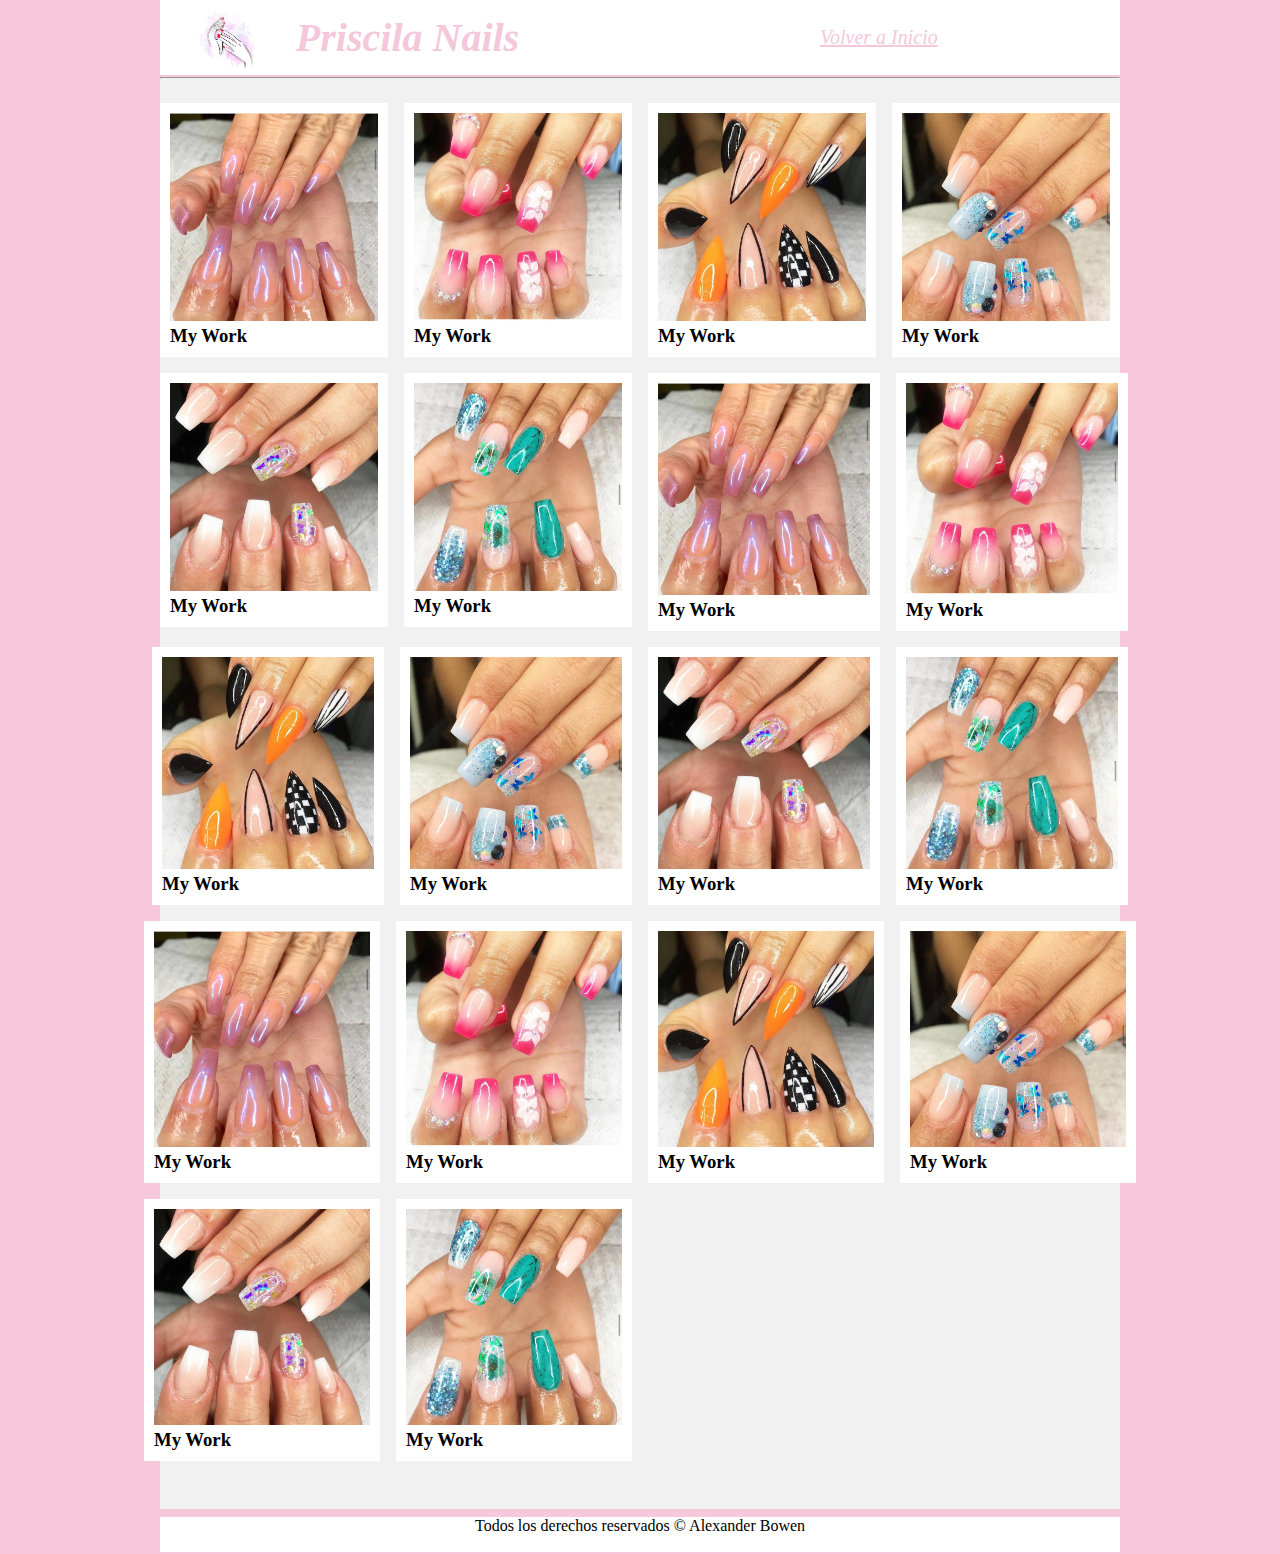
==== galeria.html @ bf9baa13 "actualizacion" ====
<!DOCTYPE html>
<html lang="en" dir="ltr">

<head>
  <meta charset="utf-8">
  <title>PriscilaNails</title>
  <link rel="stylesheet" href="css/base.css">
  <link rel="stylesheet" href="css/pruebas.css">

</head>

<body>
  <header class="cabecera" id="cabecera">

    <nav>
      <img src="media/img/nails.jpg" alt="">
      <h1>Priscila Nails</h1>
      <div class="men">
        <ul class="menu" id="menu">
          <li>
            <a href="index.html">Volver a Inicio</a>
          </li>
        </ul>
      </div>
    </nav>
  </header>
  <section class="grid">

  <div class="main">
  <hr>
  <!-- Portfolio Gallery Grid -->
  <div class="row">
    <div class="column">
      <div class="content">
        <img src="media/img/1.jpeg" alt="Mountains" style="width:100%">
        <h3>My Work</h3>
      </div>
    </div>
    <div class="column">
      <div class="content">
        <img src="media/img/2.jpeg" alt="Lights" style="width:100%">
        <h3>My Work</h3>
      </div>
    </div>
    <div class="column">
      <div class="content">
        <img src="media/img/3.jpeg" alt="Nature" style="width:100%">
        <h3>My Work</h3>
      </div>
    </div>
    <div class="column">
      <div class="content">
        <img src="media/img/4.jpeg" alt="Mountains" style="width:100%">
        <h3>My Work</h3>
      </div>
    </div>
    <div class="column">
      <div class="content">
        <img src="media/img/5.jpeg" alt="Mountains" style="width:100%">
        <h3>My Work</h3>
      </div>
    </div>
    <div class="column">
      <div class="content">
        <img src="media/img/6.jpeg" alt="Mountains" style="width:100%">
        <h3>My Work</h3>
      </div>
    </div>
    <div class="row">
      <div class="column">
        <div class="content">
          <img src="../media/img/1.jpeg" alt="Mountains" style="width:100%">
          <h3>My Work</h3>
        </div>
      </div>
      <div class="column">
        <div class="content">
          <img src="../media/img/2.jpeg" alt="Lights" style="width:100%">
          <h3>My Work</h3>
        </div>
      </div>
      <div class="column">
        <div class="content">
          <img src="../media/img/3.jpeg" alt="Nature" style="width:100%">
          <h3>My Work</h3>
        </div>
      </div>
      <div class="column">
        <div class="content">
          <img src="../media/img/4.jpeg" alt="Mountains" style="width:100%">
          <h3>My Work</h3>
        </div>
      </div>
      <div class="column">
        <div class="content">
          <img src="../media/img/5.jpeg" alt="Mountains" style="width:100%">
          <h3>My Work</h3>
        </div>
      </div>
      <div class="column">
        <div class="content">
          <img src="../media/img/6.jpeg" alt="Mountains" style="width:100%">
          <h3>My Work</h3>
        </div>
      </div>
      <div class="row">
        <div class="column">
          <div class="content">
            <img src="../media/img/1.jpeg" alt="Mountains" style="width:100%">
            <h3>My Work</h3>
          </div>
        </div>
        <div class="column">
          <div class="content">
            <img src="../media/img/2.jpeg" alt="Lights" style="width:100%">
            <h3>My Work</h3>
          </div>
        </div>
        <div class="column">
          <div class="content">
            <img src="../media/img/3.jpeg" alt="Nature" style="width:100%">
            <h3>My Work</h3>
          </div>
        </div>
        <div class="column">
          <div class="content">
            <img src="../media/img/4.jpeg" alt="Mountains" style="width:100%">
            <h3>My Work</h3>
          </div>
        </div>
        <div class="column">
          <div class="content">
            <img src="../media/img/5.jpeg" alt="Mountains" style="width:100%">
            <h3>My Work</h3>
          </div>
        </div>
        <div class="column">
          <div class="content">
            <img src="../media/img/6.jpeg" alt="Mountains" style="width:100%">
            <h3>My Work</h3>
          </div>
        </div>
        

  </div>
  <!-- END MAIN -->
  </div>
</section>

</body>

  <footer>
    <p>Todos los derechos reservados &copy; Alexander Bowen</p>
  </footer>

</html>
---- css/base.css ----
* {
  margin: 0px;
  padding: 0px;
}

header, nav {
  width: 75%;
  height: 75px;
  margin: auto auto 2px;
  display: flex;
  justify-content: space-between;
  background-color: rgb(255, 255, 255);
}

body {
  background-color: rgb(247, 199, 219);
}

.grid {
  height: 100%;
  width: 75%;
  margin: auto;
  background-color: #f1f1f1;
  display: block;
}

.datos {
  height: auto;
  width: auto;
  margin: auto;
  display: flex;
}

nav img {
  width: 75px;
  height: 75px;
  border-radius: 15px;
  margin: auto auto 3px auto;
  margin-left: -90px;
}

nav h1 {
  font-style: italic;
  color: rgb(244, 200, 218);
  font-size: 40px;
  margin: auto auto auto 5px;
  margin-left: -250px;
}

.men {
  width: 200px;
  height: auto;
  float: right;
  display: flex;
  align-items: center;
}

.men ul {
  list-style: none;
}

.men ul li {
  width: auto;
  height: auto;
  display: flex;
}

.men ul li a {
  font-size: 20px;
  padding: 10px 15px;
  margin: 5px;
  color: rgb(244, 200, 218);
  font-style: italic;
}

.foto {
  width: 300px;
  height: auto;
  margin: 60px auto 10px 120px;
}

.foto img {
  width: 100%;
  height: 80%;
  border-radius: 25px;
}

.foto h2, .descripcion h3 {
  font-style: italic;
  color: rgb(241, 177, 203);
  margin: auto;
  padding: 5px 8px;
  text-align: left;
  font-size: 30px;
}

.descripcion p, a, h2 {
  font-style: oblique;
  font-size: 20px;
  text-align: left;
  margin: auto 80px auto 15px;
  color: rgb(241, 177, 203);
}

.descripcion {
  width: 500px;
  height: 300px;
  margin: auto;
  margin-left: 50px;
  margin-top: 60px;
}

.social {
  height: 23%;
  width: 60%;
  display: flex;
}

.iconos {
  width: 50px;
  height: 50px;
  padding: 5px;
  margin: auto;
}

i {
  font-size: 50px;
}

.mapa {
  width: 400px;
  height: 400px;
  align-content: center;
  margin: auto;
}

iframe {
  width: 400px;
  height: 300px;
}

.mapa h2 {
  font-style: oblique;
  padding: 5px;
  margin: 10px auto;
  text-align: center;
  color: rgb(241, 177, 203);
}

footer {
  width: 75%;
  height: 35px;
  background-color: rgb(255, 255, 255);
  text-align: center;
  bottom: 0;
  margin: 2px auto;
}

.footer p {
  clear: both;
  margin: 10px auto;
  text-align: center;
}
---- css/pruebas.css ----
* {
  box-sizing: border-box;
}


/* Center website */
.main {
  max-width: 1000px;
  margin: auto;
}

h1 {
  font-size: 50px;
  word-break: break-all;
}

.row {
  margin: 8px -16px;
}

/* Add padding BETWEEN each column (if you want) */
.row,
.row > .column {
  padding: 8px;
}

/* Create four equal columns that floats next to each other */
.column {
  float: left;
  width: 25%;
}

/* Clear floats after rows */
.row:after {
  content: "";
  display: table;
  clear: both;
}

/* Content */
.content {
  background-color: white;
  padding: 10px;
}

/* Responsive layout - makes a two column-layout instead of four columns */
@media screen and (max-width: 900px) {
  .column {
    width: 50%;
  }
}

/* Responsive layout - makes the two columns stack on top of each other instead of next to each other */
@media screen and (max-width: 600px) {
  .column {
    width: 100%;
  }
}
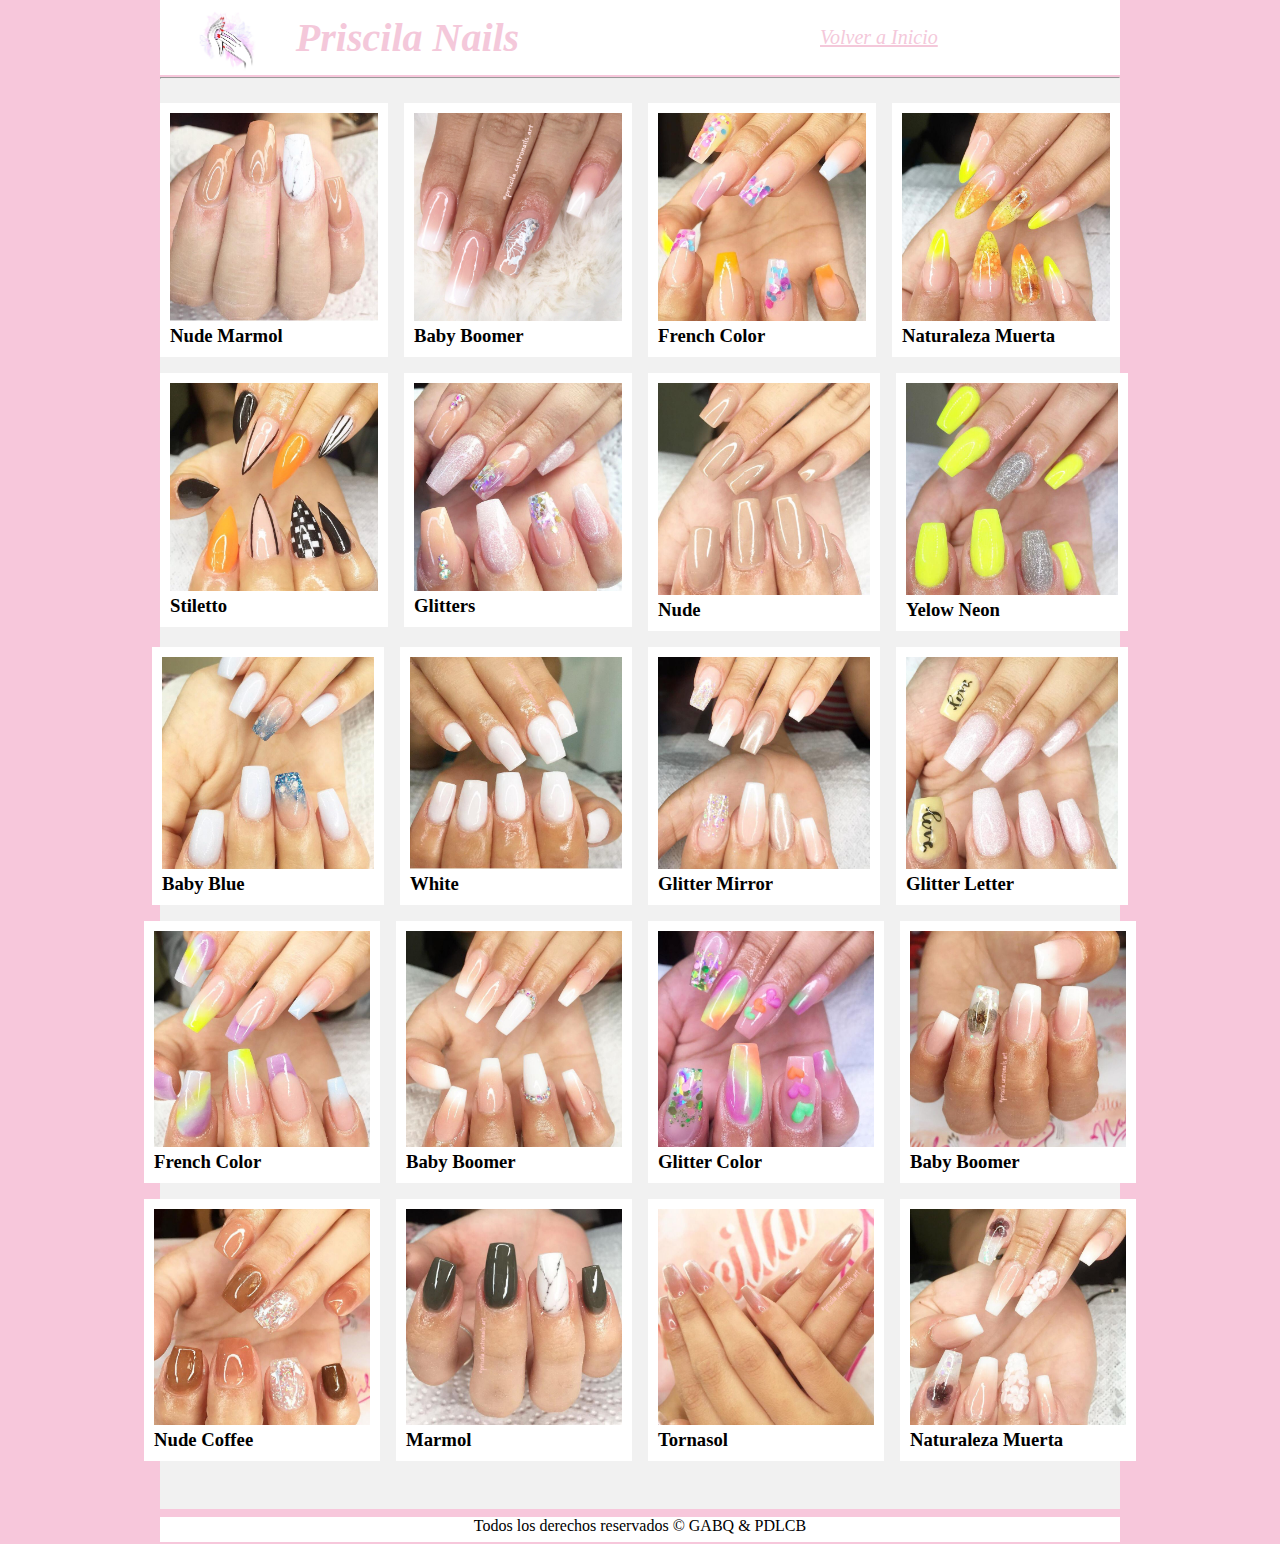
==== commit bd35c0df: "terminada" ====
--- a/galeria.html
+++ b/galeria.html
@@ -33,115 +33,125 @@
     <div class="column">
       <div class="content">
         <img src="media/img/1.jpeg" alt="Mountains" style="width:100%">
-        <h3>My Work</h3>
+        <h3>Nude Marmol</h3>
       </div>
     </div>
     <div class="column">
       <div class="content">
         <img src="media/img/2.jpeg" alt="Lights" style="width:100%">
-        <h3>My Work</h3>
+        <h3>Baby Boomer</h3>
       </div>
     </div>
     <div class="column">
       <div class="content">
         <img src="media/img/3.jpeg" alt="Nature" style="width:100%">
-        <h3>My Work</h3>
+        <h3>French Color</h3>
       </div>
     </div>
     <div class="column">
       <div class="content">
         <img src="media/img/4.jpeg" alt="Mountains" style="width:100%">
-        <h3>My Work</h3>
+        <h3>Naturaleza Muerta</h3>
       </div>
     </div>
     <div class="column">
       <div class="content">
         <img src="media/img/5.jpeg" alt="Mountains" style="width:100%">
-        <h3>My Work</h3>
+        <h3>Stiletto</h3>
       </div>
     </div>
     <div class="column">
       <div class="content">
         <img src="media/img/6.jpeg" alt="Mountains" style="width:100%">
-        <h3>My Work</h3>
+        <h3>Glitters</h3>
       </div>
     </div>
     <div class="row">
       <div class="column">
         <div class="content">
-          <img src="../media/img/1.jpeg" alt="Mountains" style="width:100%">
-          <h3>My Work</h3>
+          <img src="media/img/7.jpeg" alt="Mountains" style="width:100%">
+          <h3>Nude</h3>
         </div>
       </div>
       <div class="column">
         <div class="content">
-          <img src="../media/img/2.jpeg" alt="Lights" style="width:100%">
-          <h3>My Work</h3>
+          <img src="media/img/8.jpeg" alt="Lights" style="width:100%">
+          <h3>Yelow Neon</h3>
         </div>
       </div>
       <div class="column">
         <div class="content">
-          <img src="../media/img/3.jpeg" alt="Nature" style="width:100%">
-          <h3>My Work</h3>
+          <img src="media/img/9.jpeg" alt="Nature" style="width:100%">
+          <h3>Baby Blue</h3>
         </div>
       </div>
       <div class="column">
         <div class="content">
-          <img src="../media/img/4.jpeg" alt="Mountains" style="width:100%">
-          <h3>My Work</h3>
+          <img src="media/img/10.jpeg" alt="Mountains" style="width:100%">
+          <h3>White</h3>
         </div>
       </div>
       <div class="column">
         <div class="content">
-          <img src="../media/img/5.jpeg" alt="Mountains" style="width:100%">
-          <h3>My Work</h3>
+          <img src="media/img/11.jpeg" alt="Mountains" style="width:100%">
+          <h3>Glitter Mirror</h3>
         </div>
       </div>
       <div class="column">
         <div class="content">
-          <img src="../media/img/6.jpeg" alt="Mountains" style="width:100%">
-          <h3>My Work</h3>
+          <img src="media/img/12.jpeg" alt="Mountains" style="width:100%">
+          <h3>Glitter Letter</h3>
         </div>
       </div>
       <div class="row">
         <div class="column">
           <div class="content">
-            <img src="../media/img/1.jpeg" alt="Mountains" style="width:100%">
-            <h3>My Work</h3>
+            <img src="media/img/13.jpeg" alt="Mountains" style="width:100%">
+            <h3>French Color</h3>
           </div>
         </div>
         <div class="column">
           <div class="content">
-            <img src="../media/img/2.jpeg" alt="Lights" style="width:100%">
-            <h3>My Work</h3>
+            <img src="media/img/14.jpeg" alt="Lights" style="width:100%">
+            <h3>Baby Boomer</h3>
           </div>
         </div>
         <div class="column">
           <div class="content">
-            <img src="../media/img/3.jpeg" alt="Nature" style="width:100%">
-            <h3>My Work</h3>
+            <img src="media/img/15.jpeg" alt="Nature" style="width:100%">
+            <h3>Glitter Color</h3>
           </div>
         </div>
         <div class="column">
           <div class="content">
-            <img src="../media/img/4.jpeg" alt="Mountains" style="width:100%">
-            <h3>My Work</h3>
+            <img src="media/img/16.jpeg" alt="Mountains" style="width:100%">
+            <h3>Baby Boomer</h3>
           </div>
         </div>
         <div class="column">
           <div class="content">
-            <img src="../media/img/5.jpeg" alt="Mountains" style="width:100%">
-            <h3>My Work</h3>
+            <img src="media/img/17.jpeg" alt="Mountains" style="width:100%">
+            <h3>Nude Coffee</h3>
           </div>
         </div>
         <div class="column">
           <div class="content">
-            <img src="../media/img/6.jpeg" alt="Mountains" style="width:100%">
-            <h3>My Work</h3>
+            <img src="media/img/18.jpeg" alt="Mountains" style="width:100%">
+            <h3>Marmol</h3>
           </div>
         </div>
-        
-
+        <div class="column">
+          <div class="content">
+            <img src="media/img/19.jpeg" alt="Mountains" style="width:100%">
+            <h3>Tornasol</h3>
+          </div>
+        </div>
+        <div class="column">
+          <div class="content">
+            <img src="media/img/20.jpeg" alt="Mountains" style="width:100%">
+            <h3>Naturaleza Muerta</h3>
+          </div>
+        </div>
   </div>
   <!-- END MAIN -->
   </div>
@@ -150,7 +160,7 @@
 </body>
 
   <footer>
-    <p>Todos los derechos reservados &copy; Alexander Bowen</p>
+    <p>Todos los derechos reservados &copy; GABQ & PDLCB</p>
   </footer>
 
 </html>
--- a/css/base.css
+++ b/css/base.css
@@ -149,15 +149,17 @@
 
 footer {
   width: 75%;
-  height: 35px;
+  height: 25px;
   background-color: rgb(255, 255, 255);
   text-align: center;
   bottom: 0;
   margin: 2px auto;
+
 }
 
 .footer p {
   clear: both;
-  margin: 10px auto;
+  margin: 50px auto;
   text-align: center;
+  border: 1px solid rgb(18, 107, 246);
 }
